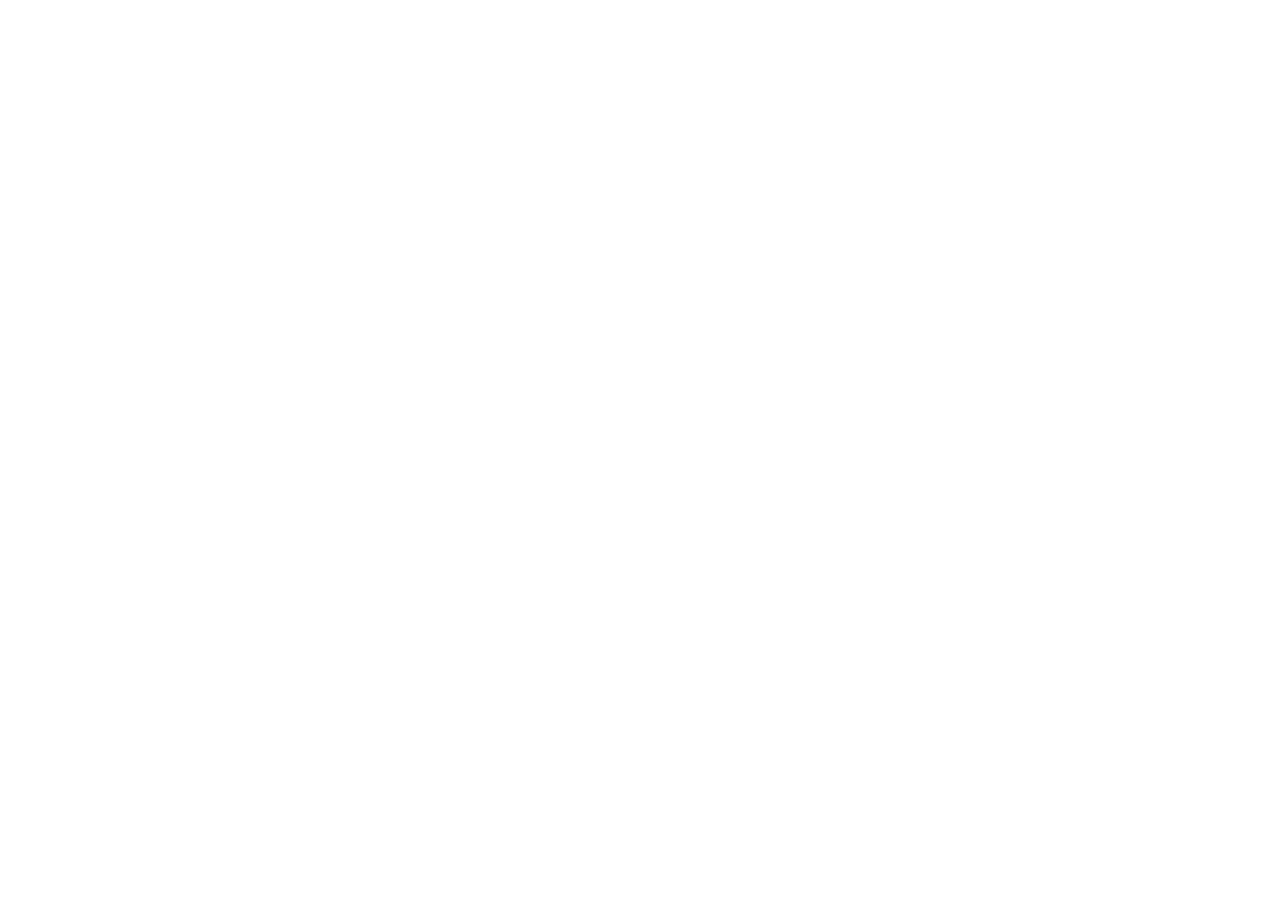
==== index.html @ efcf0a73 "Amend site title" ====
<!DOCTYPE html>
<html lang="en">

<head>
    <meta charset="UTF-8">
    <meta http-equiv="X-UA-Compatible" content="IE=edge">
    <meta name="viewport" content="width=device-width, initial-scale=1.0">


    <!-- Meta tags for improved SEO using search keywords and descriptions -->
    <meta name="description"
        content="IT support and software development based in Quedgeley, Gloucestershire. We offer IT support services, web application development, backend engineering & software engineering.">
    <meta name="keywords"
        content="IT support quedgeley, software development quedgeley, web application development quedgeley, web design company quedgeley, software developer quedgeley, website designer quedgeley">
    <meta name="author" content="White House IT Solutions Ltd">
    <meta name="page-topic" content="IT Support and Software Engineering">
    <meta name="page-type" content="IT Support and Software Engineering">
    <meta name="robots" content="index, follow">

    <!-- Bootstrap 4 -->
    <link rel="stylesheet" href="https://stackpath.bootstrapcdn.com/bootstrap/4.4.1/css/bootstrap.min.css"
        integrity="sha384-Vkoo8x4CGsO3+Hhxv8T/Q5PaXtkKtu6ug5TOeNV6gBiFeWPGFN9MuhOf23Q9Ifjh" crossorigin="anonymous">
    <!-- CSS -->
    <link rel="stylesheet" href="assets/css/style.css">
    <!-- Google Fonts -->
    <link rel="preconnect" href="https://fonts.googleapis.com">
    <link rel="preconnect" href="https://fonts.gstatic.com" crossorigin>
    <link href="https://fonts.googleapis.com/css2?family=Lato:wght@400;700&family=Roboto+Mono&display=swap"
        rel="stylesheet">
    <!-- Font Awesome -->
    <link rel="stylesheet" href="https://cdnjs.cloudflare.com/ajax/libs/font-awesome/6.1.1/css/all.min.css"
        integrity="sha512-KfkfwYDsLkIlwQp6LFnl8zNdLGxu9YAA1QvwINks4PhcElQSvqcyVLLD9aMhXd13uQjoXtEKNosOWaZqXgel0g=="
        crossorigin="anonymous" referrerpolicy="no-referrer">
    <!-- Font Icon -->    
    <link rel="apple-touch-icon" sizes="180x180" href="./assets/images/apple-touch-icon.png">
    <link rel="icon" type="image/png" sizes="32x32" href="./assets/images/favicon-32x32.png">
    <link rel="icon" type="image/png" sizes="16x16" href="./assets/images/favicon-16x16.png">
    <link rel="manifest" href="/site.webmanifest">
    <!-- jquery -->
    <script src="https://code.jquery.com/jquery-3.6.0.min.js"
        integrity="sha256-/xUj+3OJU5yExlq6GSYGSHk7tPXikynS7ogEvDej/m4=" crossorigin="anonymous"></script>
    <script src="https://cdn.jsdelivr.net/npm/popper.js@1.16.0/dist/umd/popper.min.js"
        integrity="sha384-Q6E9RHvbIyZFJoft+2mJbHaEWldlvI9IOYy5n3zV9zzTtmI3UksdQRVvoxMfooAo" crossorigin="anonymous">
    </script>
    <!-- Bootstrap JavaScript -->
    <script src="https://stackpath.bootstrapcdn.com/bootstrap/4.4.1/js/bootstrap.min.js"
        integrity="sha384-wfSDF2E50Y2D1uUdj0O3uMBJnjuUD4Ih7YwaYd1iqfktj0Uod8GCExl3Og8ifwB6" crossorigin="anonymous">
    </script>

    <title>White House IT Solutions - Quedgeley, Gloucestershire</title>
</head>
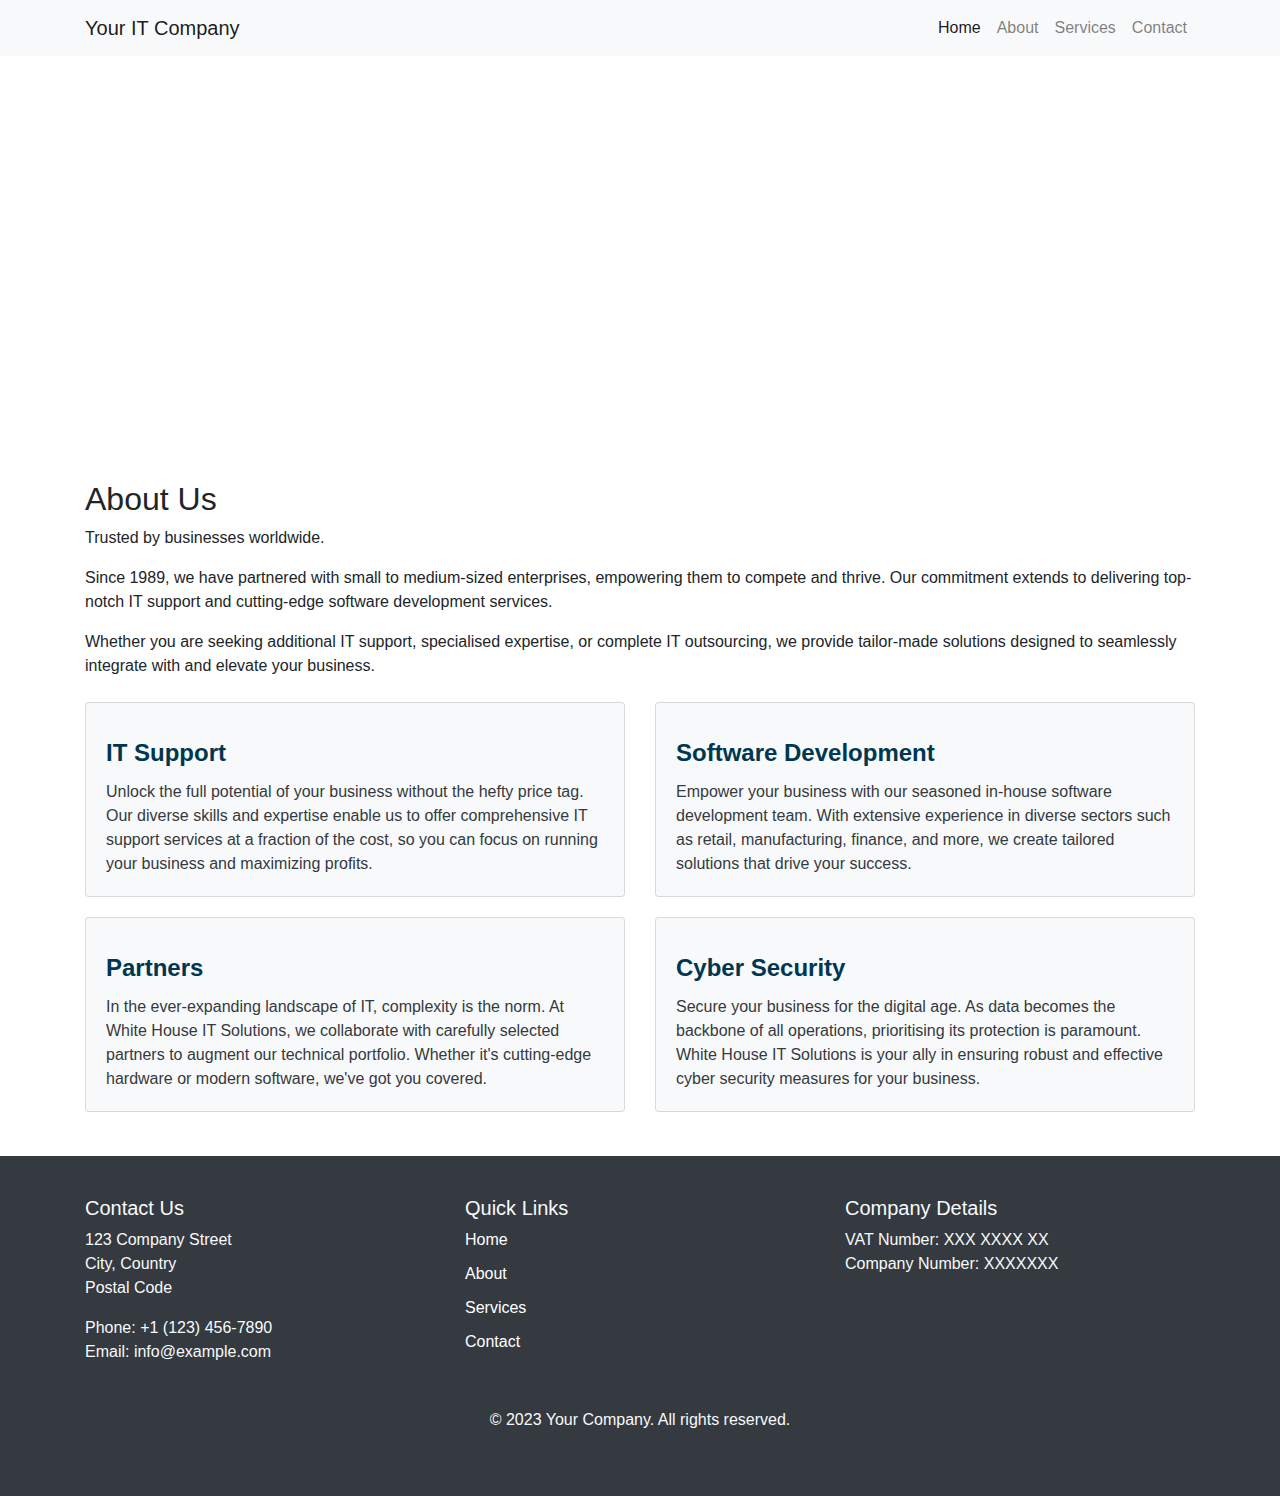
==== commit 616459ab: "Add basic Bootstrap template and css styling" ====
--- a/index.html
+++ b/index.html
@@ -48,4 +48,143 @@
     </script>
 
     <title>White House IT Solutions - Quedgeley, Gloucestershire</title>
-</head>+</head>
+
+<body>
+
+<!-- Navigation -->
+<nav class="navbar navbar-expand-lg navbar-light bg-light fixed-top">
+<div class="container">
+    <a class="navbar-brand" href="#">Your IT Company</a>
+    <button class="navbar-toggler" type="button" data-toggle="collapse" data-target="#navbarResponsive"
+            aria-controls="navbarResponsive" aria-expanded="false" aria-label="Toggle navigation">
+        <span class="navbar-toggler-icon"></span>
+    </button>
+    <div class="collapse navbar-collapse" id="navbarResponsive">
+        <ul class="navbar-nav ml-auto">
+            <li class="nav-item active">
+                <a class="nav-link" href="#">Home</a>
+            </li>
+            <li class="nav-item">
+                <a class="nav-link" href="#">About</a>
+            </li>
+            <li class="nav-item">
+                <a class="nav-link" href="#">Services</a>
+            </li>
+            <li class="nav-item">
+                <a class="nav-link" href="#">Contact</a>
+            </li>
+        </ul>
+    </div>
+</div>
+</nav>
+
+<!-- Hero Image -->
+<div class="hero-image">
+<div class="container">
+    <h1 class="display-4">White House IT Solutions</h1>
+    <p class="lead">Providing cutting-edge IT solutions for your business.</p>
+</div>
+</div>
+
+<!-- Content Section -->
+<div class="container mt-4">
+    <h2>About Us</h2>
+    <p> Trusted by businesses worldwide.</p>
+    <p> Since 1989, we have partnered with small to medium-sized enterprises, empowering them to compete and thrive. Our commitment extends to delivering top-notch IT support and cutting-edge software development services.</p>
+    <p> Whether you are seeking additional IT support, specialised expertise, or complete IT outsourcing, we provide tailor-made solutions designed to seamlessly integrate with and elevate your business.</p>
+</div>
+
+<div class="container mt-4">
+    <div class="row">
+
+        <!-- IT Support Card -->
+        <div class="col-12 col-md-6">
+            <div class="card">
+                <i class="fas fa-desktop fa-3x mt-3 mx-auto text-primary"></i>
+                <div class="card-body">
+                    <h5 class="card-title">IT Support</h5>
+                    <p class="card-text">Unlock the full potential of your business without the hefty price tag. Our diverse skills and expertise enable us to offer comprehensive IT support services at a fraction of the cost, so you can focus on running your business and maximizing profits.</p>
+                </div>
+            </div>
+        </div>
+
+        <!-- Software Development Card -->
+        <div class="col-12 col-md-6">
+            <div class="card">
+                <i class="fas fa-code fa-3x mt-3 mx-auto text-success"></i>
+                <div class="card-body">
+                    <h5 class="card-title">Software Development</h5>
+                    <p class="card-text">Empower your business with our seasoned in-house software development team. With extensive experience in diverse sectors such as retail, manufacturing, finance, and more, we create tailored solutions that drive your success.</p>
+                </div>
+            </div>
+        </div>
+
+        <!-- Partners Card -->
+        <div class="col-12 col-md-6">
+            <div class="card mt-4 mt-md-0">
+                <i class="fas fa-handshake fa-3x mt-3 mx-auto text-warning"></i>
+                <div class="card-body">
+                    <h5 class="card-title">Partners</h5>
+                    <p class="card-text">In the ever-expanding landscape of IT, complexity is the norm. At White House IT Solutions, we collaborate with carefully selected partners to augment our technical portfolio. Whether it's cutting-edge hardware or modern software, we've got you covered.</p>
+                </div>
+            </div>
+        </div>
+
+        <!-- Cyber Security Card -->
+        <div class="col-12 col-md-6">
+            <div class="card mt-4 mt-md-0">
+                <i class="fas fa-shield-alt fa-3x mt-3 mx-auto text-danger"></i>
+                <div class="card-body">
+                    <h5 class="card-title">Cyber Security</h5>
+                    <p class="card-text">Secure your business for the digital age. As data becomes the backbone of all operations, prioritising its protection is paramount. White House IT Solutions is your ally in ensuring robust and effective cyber security measures for your business.</p>
+                </div>
+            </div>
+        </div>
+
+    </div>
+</div>
+
+<!-- Footer Section -->
+<footer class="bg-dark text-light mt-4">
+    <div class="container">
+        <div class="row">
+            <!-- Company Info -->
+            <div class="col-md-4">
+                <h5>Contact Us</h5>
+                <p>123 Company Street<br>City, Country<br>Postal Code</p>
+                <p>Phone: +1 (123) 456-7890<br>Email: info@example.com</p>
+            </div>
+
+            <!-- Navigation Links -->
+            <div class="col-md-4">
+                <h5>Quick Links</h5>
+                <ul class="list-unstyled">
+                    <li><a href="#">Home</a></li>
+                    <li><a href="#">About</a></li>
+                    <li><a href="#">Services</a></li>
+                    <li><a href="#">Contact</a></li>
+                </ul>
+            </div>
+
+            <!-- Company Details and Social Links -->
+            <div class="col-md-4">
+                <h5>Company Details</h5>
+                <p>VAT Number: XXX XXXX XX<br>Company Number: XXXXXXX</p>
+                <div class="social-links">
+                    <a href="https://www.facebook.com" target="_blank"><i class="fab fa-facebook"></i></a>
+                    <a href="https://www.twitter.com" target="_blank"><i class="fab fa-twitter"></i></a>
+                    <a href="https://www.youtube.com" target="_blank"><i class="fab fa-youtube"></i></a>
+                </div>
+            </div>
+        </div>
+    </div>
+
+    <!-- Footer Bottom -->
+    <div class="footer-bottom text-center py-2">
+        <p>&copy; 2023 Your Company. All rights reserved.</p>
+    </div>
+</footer>
+
+
+</body>--- a/assets/css/style.css
+++ b/assets/css/style.css
@@ -0,0 +1,98 @@
+/* style.css */
+
+body {
+    padding-top: 56px; /* Adjusted for fixed navbar */
+}
+.hero-image {
+    background-image: url('assets/images/pexels-lukas-574069.jpg'); /* Replace with your hero image URL */
+    background-size: cover;
+    height: 400px; /* Adjust the height as needed */
+    display: flex;
+    align-items: center;
+    color: white;
+    text-align: center;
+}
+
+/* Add some spacing between cards */
+.card {
+    margin-bottom: 20px;
+}
+
+/* Style the card titles */
+.card-title {
+    font-size: 1.5rem;
+    font-weight: bold;
+    color: #003750;
+}
+
+/* Style the card icons */
+.card i {
+    display: block;
+}
+
+/* Add a subtle box shadow to cards on hover */
+.card:hover {
+    box-shadow: 0 4px 8px rgba(0, 0, 0, 0.1);
+    transition: box-shadow 0.3s ease-in-out;
+}
+
+/* Style the card backgrounds and text colors */
+.card:nth-child(odd) {
+    background-color: #f8f9fa; /* Light gray background for odd cards */
+    color: #343a40; /* Dark text color for odd cards */
+}
+
+.card:nth-child(even) {
+    background-color: #ffffff; /* White background for even cards */
+    color: #343a40; /* Dark text color for even cards */
+}
+
+/* Style the Font Awesome icons' colors */
+.card i.text-primary { color: #007bff; } /* Blue for IT Support */
+.card i.text-success { color: #28a745; } /* Green for Software Development */
+.card i.text-warning { color: #ffc107; } /* Yellow for Partners */
+.card i.text-danger { color: #dc3545; } /* Red for Cyber Security */
+
+/* Footer Section */
+footer {
+    padding: 40px 0;
+}
+
+/* Footer Links */
+footer ul {
+    list-style: none;
+    padding: 0;
+}
+
+footer ul li {
+    margin-bottom: 10px;
+}
+
+footer a {
+    color: #ffffff;
+    text-decoration: none;
+}
+
+footer a:hover {
+    color: #f8f9fa; /* Light gray on hover */
+}
+
+/* Social Links */
+.social-links a {
+    display: inline-block;
+    margin-right: 10px;
+    font-size: 24px;
+    color: #ffffff;
+}
+
+.social-links a:hover {
+    color: #f8f9fa; /* Light gray on hover */
+}
+
+/* Footer Bottom */
+.footer-bottom {
+    background-color: #343a40; /* Dark gray background */
+    color: #f8f9fa; /* Light gray text */
+    margin-top: 20px;
+    padding: 10px 0;
+}
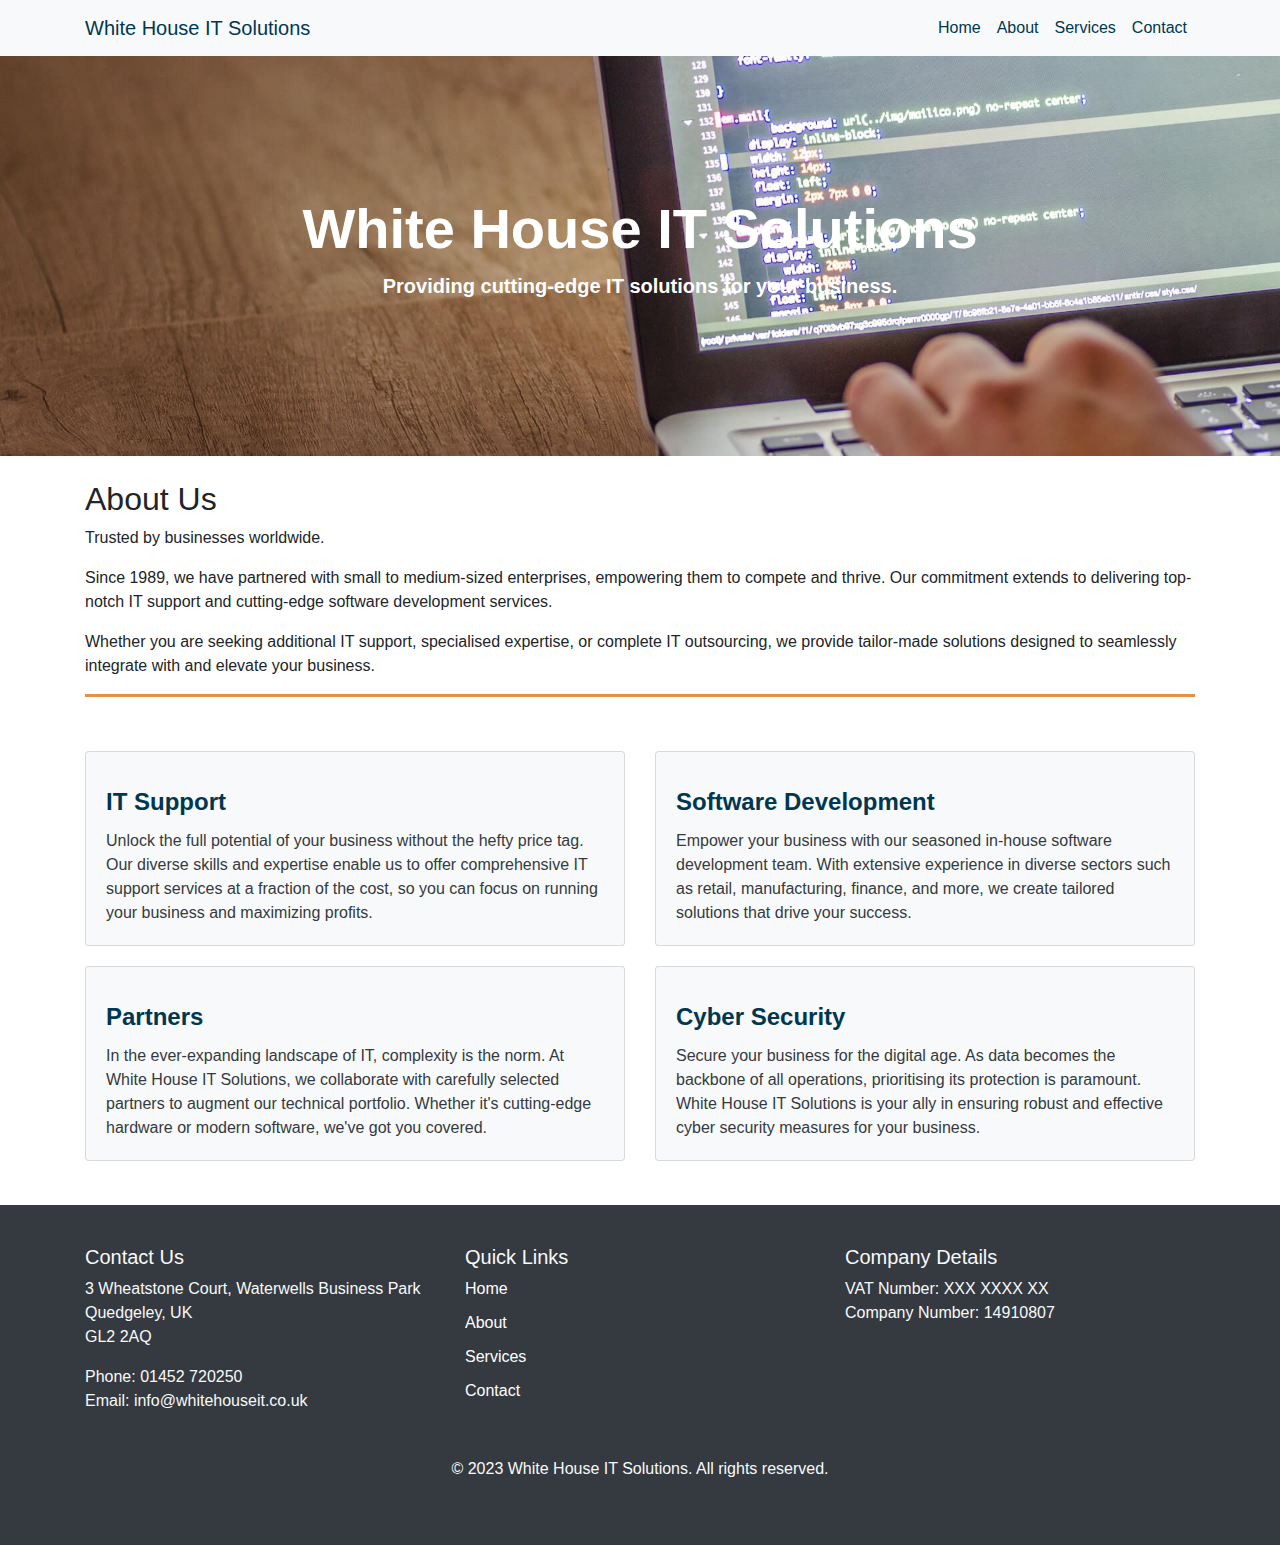
==== commit 4545ed24: "add footer styling, hr, hero text styling" ====
--- a/index.html
+++ b/index.html
@@ -55,7 +55,7 @@
 <!-- Navigation -->
 <nav class="navbar navbar-expand-lg navbar-light bg-light fixed-top">
 <div class="container">
-    <a class="navbar-brand" href="#">Your IT Company</a>
+    <a class="navbar-brand" href="#">White House IT Solutions</a>
     <button class="navbar-toggler" type="button" data-toggle="collapse" data-target="#navbarResponsive"
             aria-controls="navbarResponsive" aria-expanded="false" aria-label="Toggle navigation">
         <span class="navbar-toggler-icon"></span>
@@ -82,7 +82,7 @@
 <!-- Hero Image -->
 <div class="hero-image">
 <div class="container">
-    <h1 class="display-4">White House IT Solutions</h1>
+    <h1 class="display-4 white-house">White House IT Solutions</h1>
     <p class="lead">Providing cutting-edge IT solutions for your business.</p>
 </div>
 </div>
@@ -93,6 +93,7 @@
     <p> Trusted by businesses worldwide.</p>
     <p> Since 1989, we have partnered with small to medium-sized enterprises, empowering them to compete and thrive. Our commitment extends to delivering top-notch IT support and cutting-edge software development services.</p>
     <p> Whether you are seeking additional IT support, specialised expertise, or complete IT outsourcing, we provide tailor-made solutions designed to seamlessly integrate with and elevate your business.</p>
+    <hr>
 </div>
 
 <div class="container mt-4">
@@ -152,8 +153,8 @@
             <!-- Company Info -->
             <div class="col-md-4">
                 <h5>Contact Us</h5>
-                <p>123 Company Street<br>City, Country<br>Postal Code</p>
-                <p>Phone: +1 (123) 456-7890<br>Email: info@example.com</p>
+                <p>3 Wheatstone Court, Waterwells Business Park<br>Quedgeley, UK<br>GL2 2AQ</p>
+                <p>Phone: 01452 720250<br>Email: info@whitehouseit.co.uk</p>
             </div>
 
             <!-- Navigation Links -->
@@ -170,7 +171,7 @@
             <!-- Company Details and Social Links -->
             <div class="col-md-4">
                 <h5>Company Details</h5>
-                <p>VAT Number: XXX XXXX XX<br>Company Number: XXXXXXX</p>
+                <p>VAT Number: XXX XXXX XX<br>Company Number: 14910807</p>
                 <div class="social-links">
                     <a href="https://www.facebook.com" target="_blank"><i class="fab fa-facebook"></i></a>
                     <a href="https://www.twitter.com" target="_blank"><i class="fab fa-twitter"></i></a>
@@ -182,7 +183,7 @@
 
     <!-- Footer Bottom -->
     <div class="footer-bottom text-center py-2">
-        <p>&copy; 2023 Your Company. All rights reserved.</p>
+        <p>&copy; 2023 White House IT Solutions. All rights reserved.</p>
     </div>
 </footer>
 
--- a/assets/css/style.css
+++ b/assets/css/style.css
@@ -4,13 +4,59 @@
     padding-top: 56px; /* Adjusted for fixed navbar */
 }
 .hero-image {
-    background-image: url('assets/images/pexels-lukas-574069.jpg'); /* Replace with your hero image URL */
+    background-image: url('../images/pexels-lukas-574069.jpg'); /* Replace with your hero image URL */
+    /* filter: brightness(60%); */
     background-size: cover;
     height: 400px; /* Adjust the height as needed */
     display: flex;
     align-items: center;
-    color: white;
+    /* color: white; */
     text-align: center;
+}
+
+.white-house, .lead {
+    color: #ffffff;
+    font-weight: bold;
+}
+
+/* Navigation Links */
+.navbar-light .navbar-nav .nav-link {
+    color: #003750;
+    transition: color 0.3s ease-in-out;
+}
+
+.navbar-light .navbar-nav .nav-link:hover {
+    color: #44bac1; /* WHITS light blue on hover */
+}
+
+/* Brand Logo/Text in the Navbar */
+.navbar-light .navbar-brand {
+    color: #003750;
+}
+
+.navbar-light .navbar-brand:hover {
+    color: #44bac1 /* WHITS light blue on hover */
+}
+
+/* Navbar Background */
+.navbar-light {
+    background-color: #343a40; /* Dark gray background */
+}
+
+/* Hamburger Icon Color */
+.navbar-light .navbar-toggler-icon {
+    background-color: #ffffff;
+}
+
+/* Active Link */
+.navbar-light .navbar-nav .nav-item.active .nav-link {
+    color: #003750; /* Light gray for active link */
+}
+
+hr {
+    border-top: 3px solid #e39245;
+    padding-top: 15px;
+    padding-bottom: 15px;
 }
 
 /* Add some spacing between cards */
@@ -74,7 +120,8 @@
 }
 
 footer a:hover {
-    color: #f8f9fa; /* Light gray on hover */
+    color: #44bac1; /* WHITS light blue on hover */
+    text-decoration: none;
 }
 
 /* Social Links */
@@ -86,7 +133,7 @@
 }
 
 .social-links a:hover {
-    color: #f8f9fa; /* Light gray on hover */
+    color: #44bac1; /* WHITS light blue on hover */
 }
 
 /* Footer Bottom */
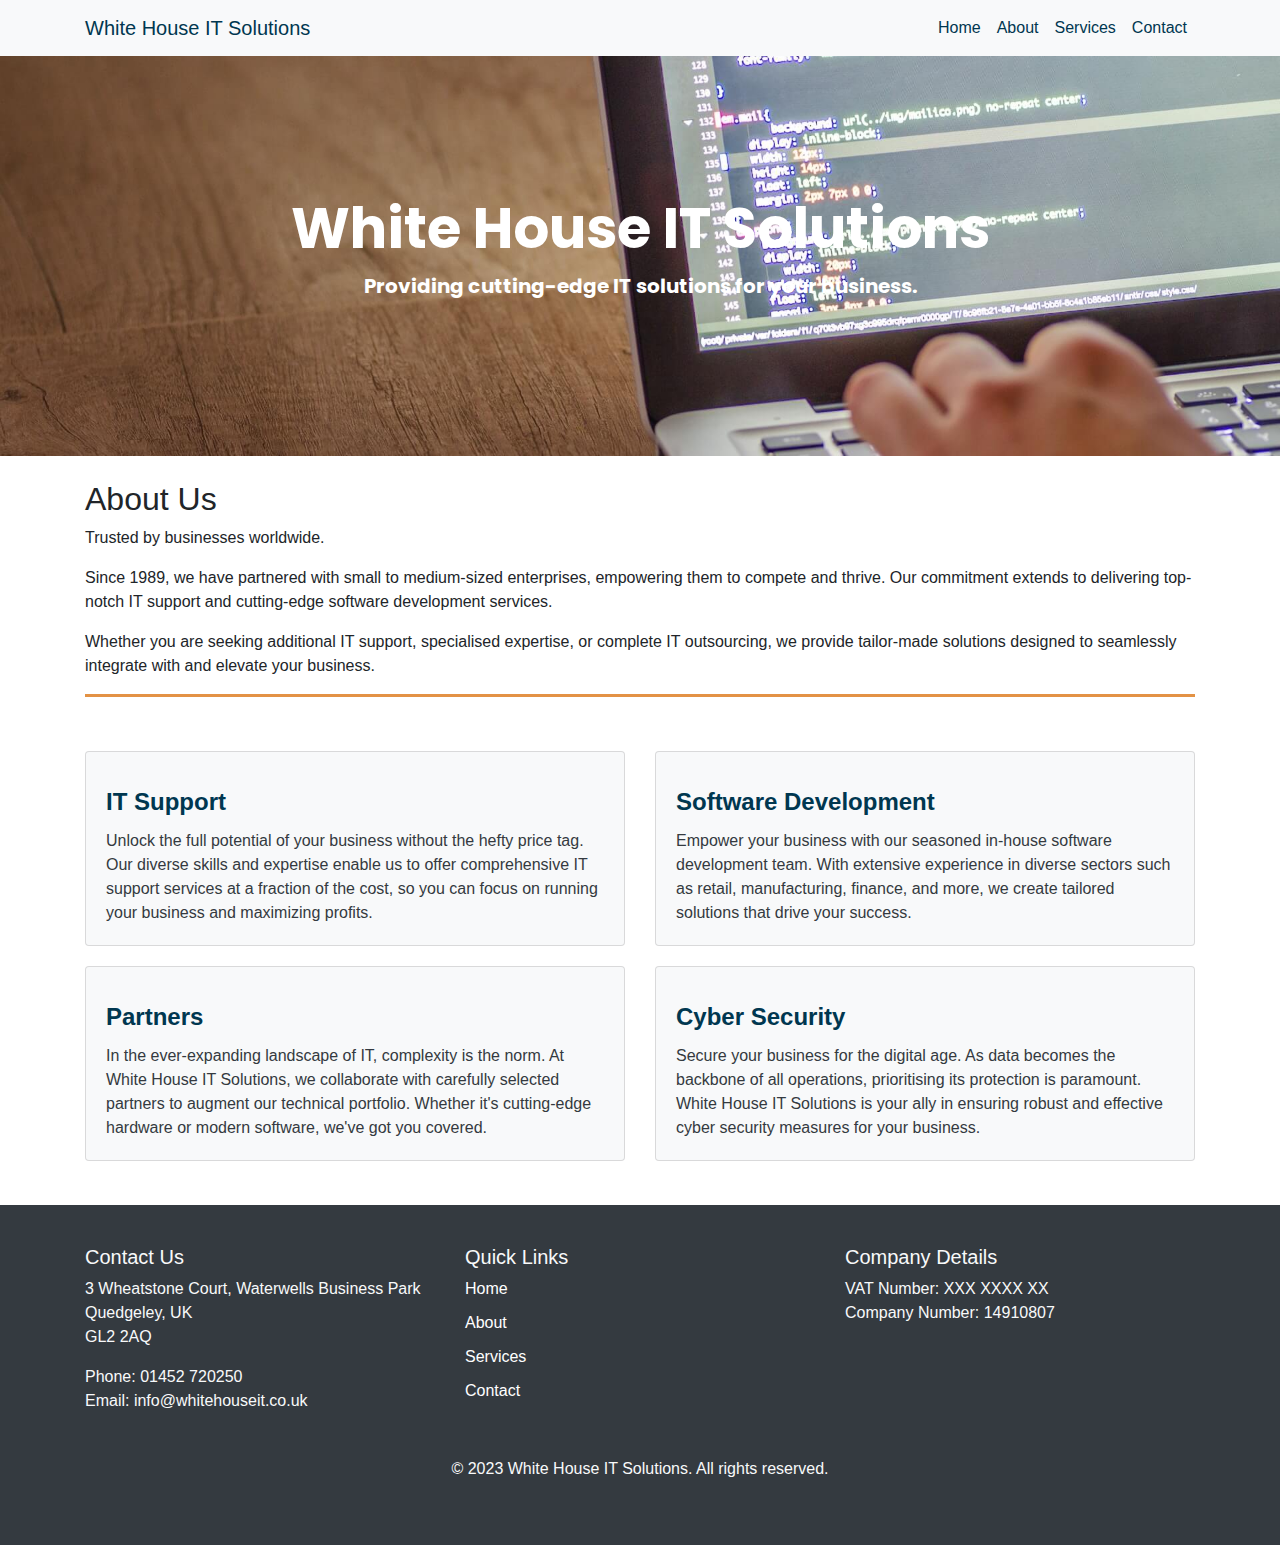
==== commit 35db9142: "add correct google fonts" ====
--- a/index.html
+++ b/index.html
@@ -25,8 +25,7 @@
     <!-- Google Fonts -->
     <link rel="preconnect" href="https://fonts.googleapis.com">
     <link rel="preconnect" href="https://fonts.gstatic.com" crossorigin>
-    <link href="https://fonts.googleapis.com/css2?family=Lato:wght@400;700&family=Roboto+Mono&display=swap"
-        rel="stylesheet">
+    <link href="https://fonts.googleapis.com/css2?family=Poppins:wght@400;600;800&family=Sora:wght@400;700&display=swap" rel="stylesheet">
     <!-- Font Awesome -->
     <link rel="stylesheet" href="https://cdnjs.cloudflare.com/ajax/libs/font-awesome/6.1.1/css/all.min.css"
         integrity="sha512-KfkfwYDsLkIlwQp6LFnl8zNdLGxu9YAA1QvwINks4PhcElQSvqcyVLLD9aMhXd13uQjoXtEKNosOWaZqXgel0g=="
--- a/assets/css/style.css
+++ b/assets/css/style.css
@@ -15,6 +15,7 @@
 }
 
 .white-house, .lead {
+    font-family: 'Poppins', sans-serif;
     color: #ffffff;
     font-weight: bold;
 }
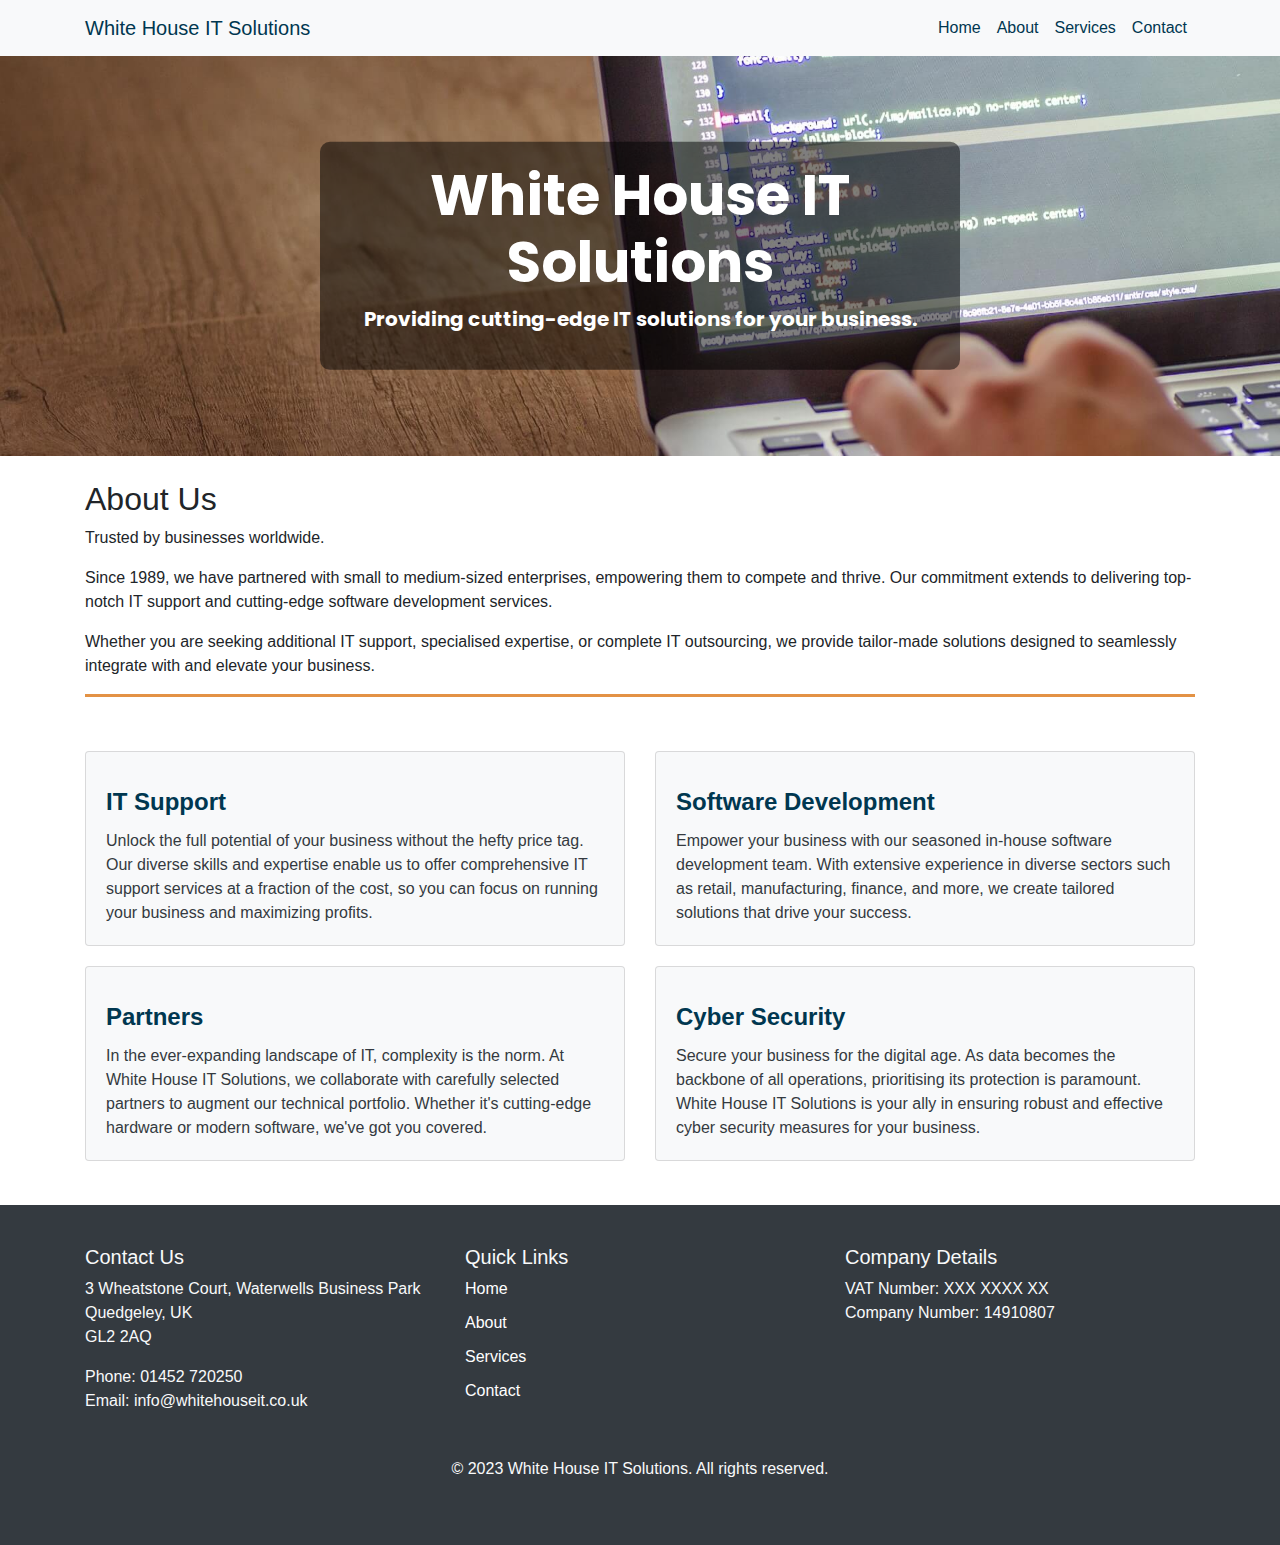
==== commit d9c2c76e: "add grey box behind hero image text" ====
--- a/index.html
+++ b/index.html
@@ -80,10 +80,10 @@
 
 <!-- Hero Image -->
 <div class="hero-image">
-<div class="container">
-    <h1 class="display-4 white-house">White House IT Solutions</h1>
-    <p class="lead">Providing cutting-edge IT solutions for your business.</p>
-</div>
+    <div class="hero-text">
+        <h1 class="display-4 white-house">White House IT Solutions</h1>
+        <p class="lead">Providing cutting-edge IT solutions for your business.</p>
+    </div>
 </div>
 
 <!-- Content Section -->
--- a/assets/css/style.css
+++ b/assets/css/style.css
@@ -2,16 +2,27 @@
 
 body {
     padding-top: 56px; /* Adjusted for fixed navbar */
-}
+/* Update this in your style.css file */
+
 .hero-image {
-    background-image: url('../images/pexels-lukas-574069.jpg'); /* Replace with your hero image URL */
-    /* filter: brightness(60%); */
+    position: relative;
+    background-image: url('../images/pexels-lukas-574069.jpg');
     background-size: cover;
     height: 400px; /* Adjust the height as needed */
     display: flex;
     align-items: center;
-    /* color: white; */
+    color: #ffffff;
     text-align: center;
+}
+
+.hero-text {
+    position: absolute;
+    top: 50%;
+    left: 50%;
+    transform: translate(-50%, -50%);
+    background-color: rgba(0, 0, 0, 0.5); /* Semi-transparent black background */
+    padding: 20px;
+    border-radius: 10px; /* Optional: Add rounded corners */
 }
 
 .white-house, .lead {
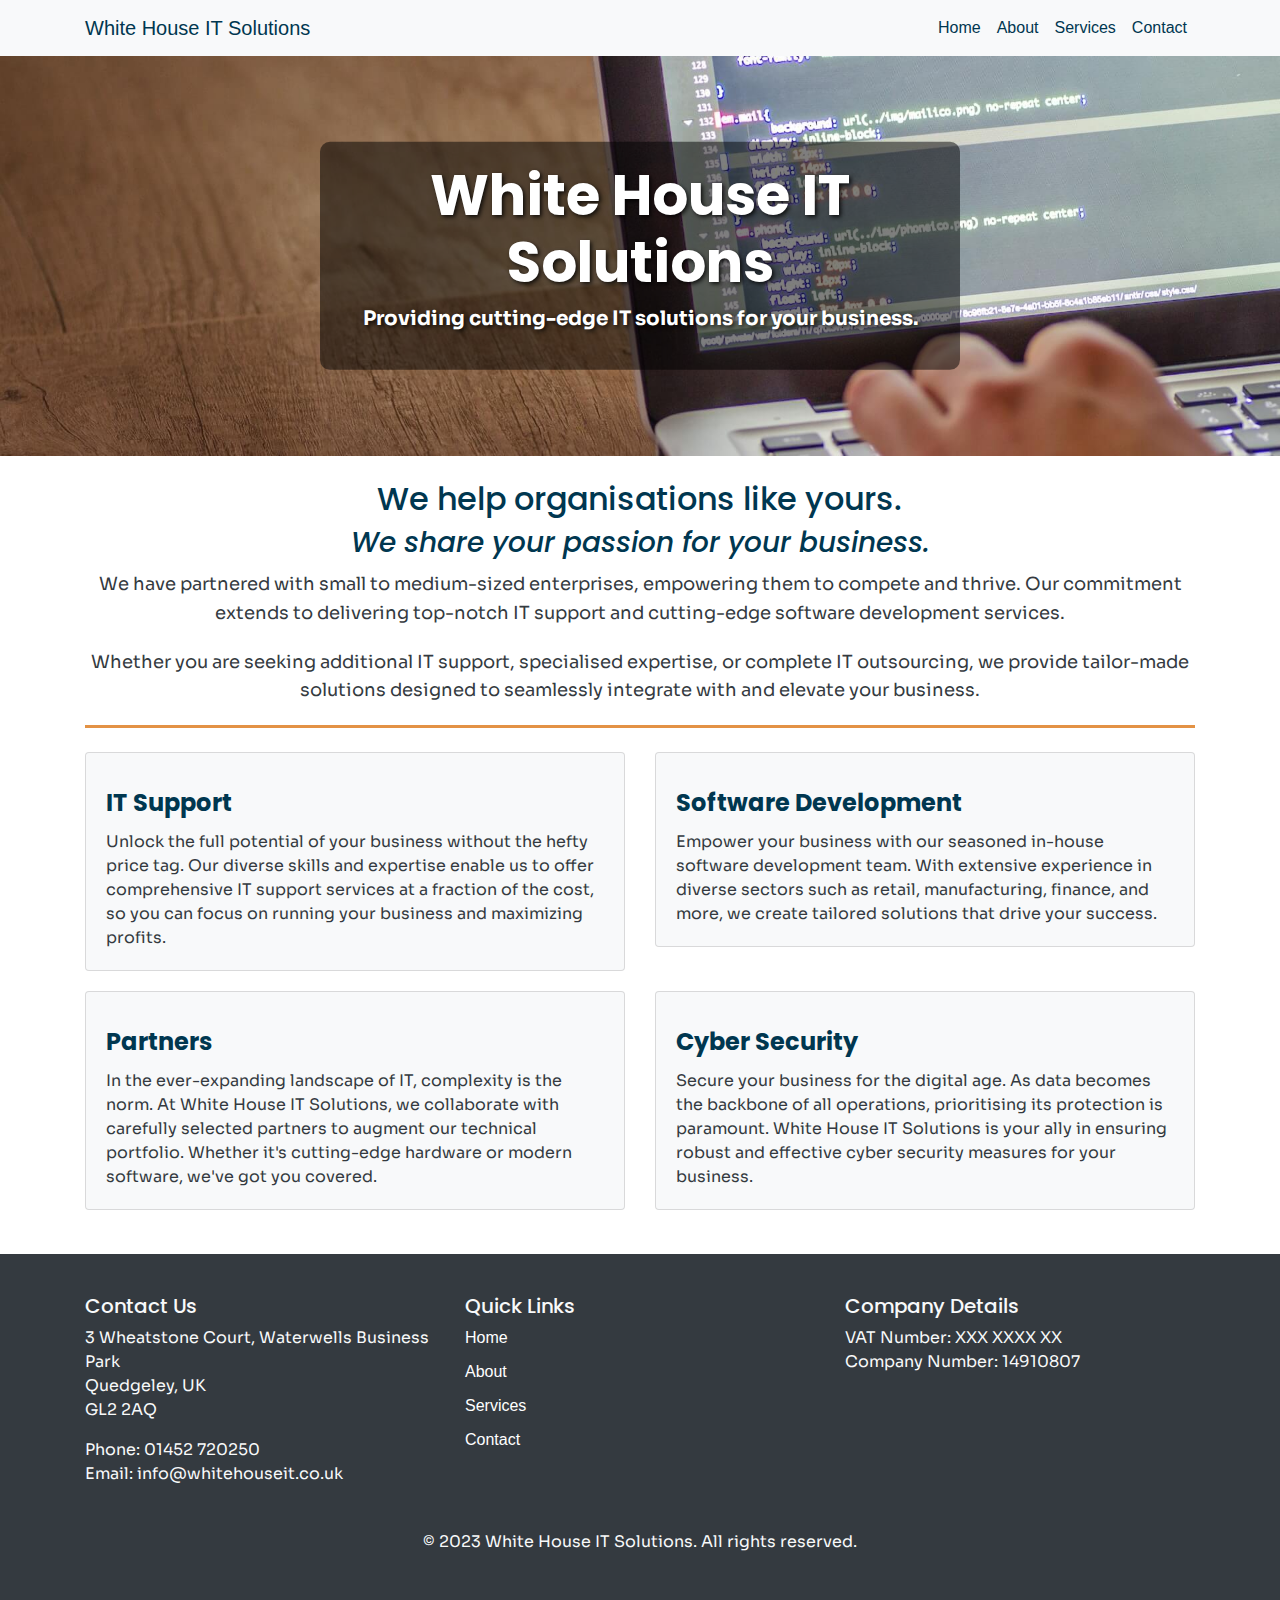
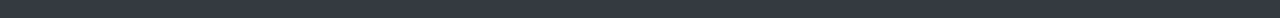
==== commit e54f4851: "add styling to lead paragraphs" ====
--- a/index.html
+++ b/index.html
@@ -87,10 +87,10 @@
 </div>
 
 <!-- Content Section -->
-<div class="container mt-4">
-    <h2>About Us</h2>
-    <p> Trusted by businesses worldwide.</p>
-    <p> Since 1989, we have partnered with small to medium-sized enterprises, empowering them to compete and thrive. Our commitment extends to delivering top-notch IT support and cutting-edge software development services.</p>
+<div class="container mt-4 about-us-container">
+    <h2 class="we-help">We help organisations like yours.</h2>
+    <h3 class="we-share">We share your passion for your business.</h3>
+    <p> We have partnered with small to medium-sized enterprises, empowering them to compete and thrive. Our commitment extends to delivering top-notch IT support and cutting-edge software development services.</p>
     <p> Whether you are seeking additional IT support, specialised expertise, or complete IT outsourcing, we provide tailor-made solutions designed to seamlessly integrate with and elevate your business.</p>
     <hr>
 </div>
@@ -101,7 +101,7 @@
         <!-- IT Support Card -->
         <div class="col-12 col-md-6">
             <div class="card">
-                <i class="fas fa-desktop fa-3x mt-3 mx-auto text-primary"></i>
+                <i class="fas fa-desktop fa-3x mt-3 mx-auto icon"></i>
                 <div class="card-body">
                     <h5 class="card-title">IT Support</h5>
                     <p class="card-text">Unlock the full potential of your business without the hefty price tag. Our diverse skills and expertise enable us to offer comprehensive IT support services at a fraction of the cost, so you can focus on running your business and maximizing profits.</p>
@@ -112,7 +112,7 @@
         <!-- Software Development Card -->
         <div class="col-12 col-md-6">
             <div class="card">
-                <i class="fas fa-code fa-3x mt-3 mx-auto text-success"></i>
+                <i class="fas fa-code fa-3x mt-3 mx-auto icon"></i>
                 <div class="card-body">
                     <h5 class="card-title">Software Development</h5>
                     <p class="card-text">Empower your business with our seasoned in-house software development team. With extensive experience in diverse sectors such as retail, manufacturing, finance, and more, we create tailored solutions that drive your success.</p>
@@ -123,7 +123,7 @@
         <!-- Partners Card -->
         <div class="col-12 col-md-6">
             <div class="card mt-4 mt-md-0">
-                <i class="fas fa-handshake fa-3x mt-3 mx-auto text-warning"></i>
+                <i class="fas fa-handshake fa-3x mt-3 mx-auto icon"></i>
                 <div class="card-body">
                     <h5 class="card-title">Partners</h5>
                     <p class="card-text">In the ever-expanding landscape of IT, complexity is the norm. At White House IT Solutions, we collaborate with carefully selected partners to augment our technical portfolio. Whether it's cutting-edge hardware or modern software, we've got you covered.</p>
@@ -134,7 +134,7 @@
         <!-- Cyber Security Card -->
         <div class="col-12 col-md-6">
             <div class="card mt-4 mt-md-0">
-                <i class="fas fa-shield-alt fa-3x mt-3 mx-auto text-danger"></i>
+                <i class="fas fa-shield-alt fa-3x mt-3 mx-auto icon"></i>
                 <div class="card-body">
                     <h5 class="card-title">Cyber Security</h5>
                     <p class="card-text">Secure your business for the digital age. As data becomes the backbone of all operations, prioritising its protection is paramount. White House IT Solutions is your ally in ensuring robust and effective cyber security measures for your business.</p>
--- a/assets/css/style.css
+++ b/assets/css/style.css
@@ -2,7 +2,15 @@
 
 body {
     padding-top: 56px; /* Adjusted for fixed navbar */
-/* Update this in your style.css file */
+}
+
+h1, h2, h3, h4, h5, h6 {
+    font-family: 'Poppins', sans-serif;
+}
+
+p {
+    font-family: 'Sora', sans-serif;
+}
 
 .hero-image {
     position: relative;
@@ -23,12 +31,13 @@
     background-color: rgba(0, 0, 0, 0.5); /* Semi-transparent black background */
     padding: 20px;
     border-radius: 10px; /* Optional: Add rounded corners */
+    text-shadow: 2px 2px 4px rgba(0, 0, 0, 0.8); /* 3D text-shadow effect */
 }
 
 .white-house, .lead {
-    font-family: 'Poppins', sans-serif;
     color: #ffffff;
     font-weight: bold;
+    /* transform: rotate(-2deg); */ /* Optional: Rotate the text slightly */
 }
 
 /* Navigation Links */
@@ -62,13 +71,35 @@
 
 /* Active Link */
 .navbar-light .navbar-nav .nav-item.active .nav-link {
-    color: #003750; /* Light gray for active link */
+    color: #003750; /* WHITS dark blue for active link */
+}
+
+/* Lead content */
+.about-us-container {
+    text-align: center;
+}
+
+.we-help, .we-share {
+    font-family: 'Poppins', sans-serif;
+    color: #003750; /* WHITS dark blue for headings */
+}
+
+.we-share {
+    font-style: italic;
+    margin-bottom: 10px; /* Add space between headings */
+}
+
+.about-us-container p {
+    font-family: 'Sora', sans-serif;
+    font-size: 18px; /* Adjust the font size as needed */
+    color: #343a40; /* Dark text color */
+    line-height: 1.6; /* Adjust the line height for better readability */
+    margin-bottom: 20px; /* Add spacing between paragraphs */
 }
 
 hr {
     border-top: 3px solid #e39245;
-    padding-top: 15px;
-    padding-bottom: 15px;
+    margin: 20px 0; /* Add space above and below the hr line */
 }
 
 /* Add some spacing between cards */
@@ -106,10 +137,9 @@
 }
 
 /* Style the Font Awesome icons' colors */
-.card i.text-primary { color: #007bff; } /* Blue for IT Support */
-.card i.text-success { color: #28a745; } /* Green for Software Development */
-.card i.text-warning { color: #ffc107; } /* Yellow for Partners */
-.card i.text-danger { color: #dc3545; } /* Red for Cyber Security */
+.card i.icon {
+    color: #44bac1;
+}
 
 /* Footer Section */
 footer {
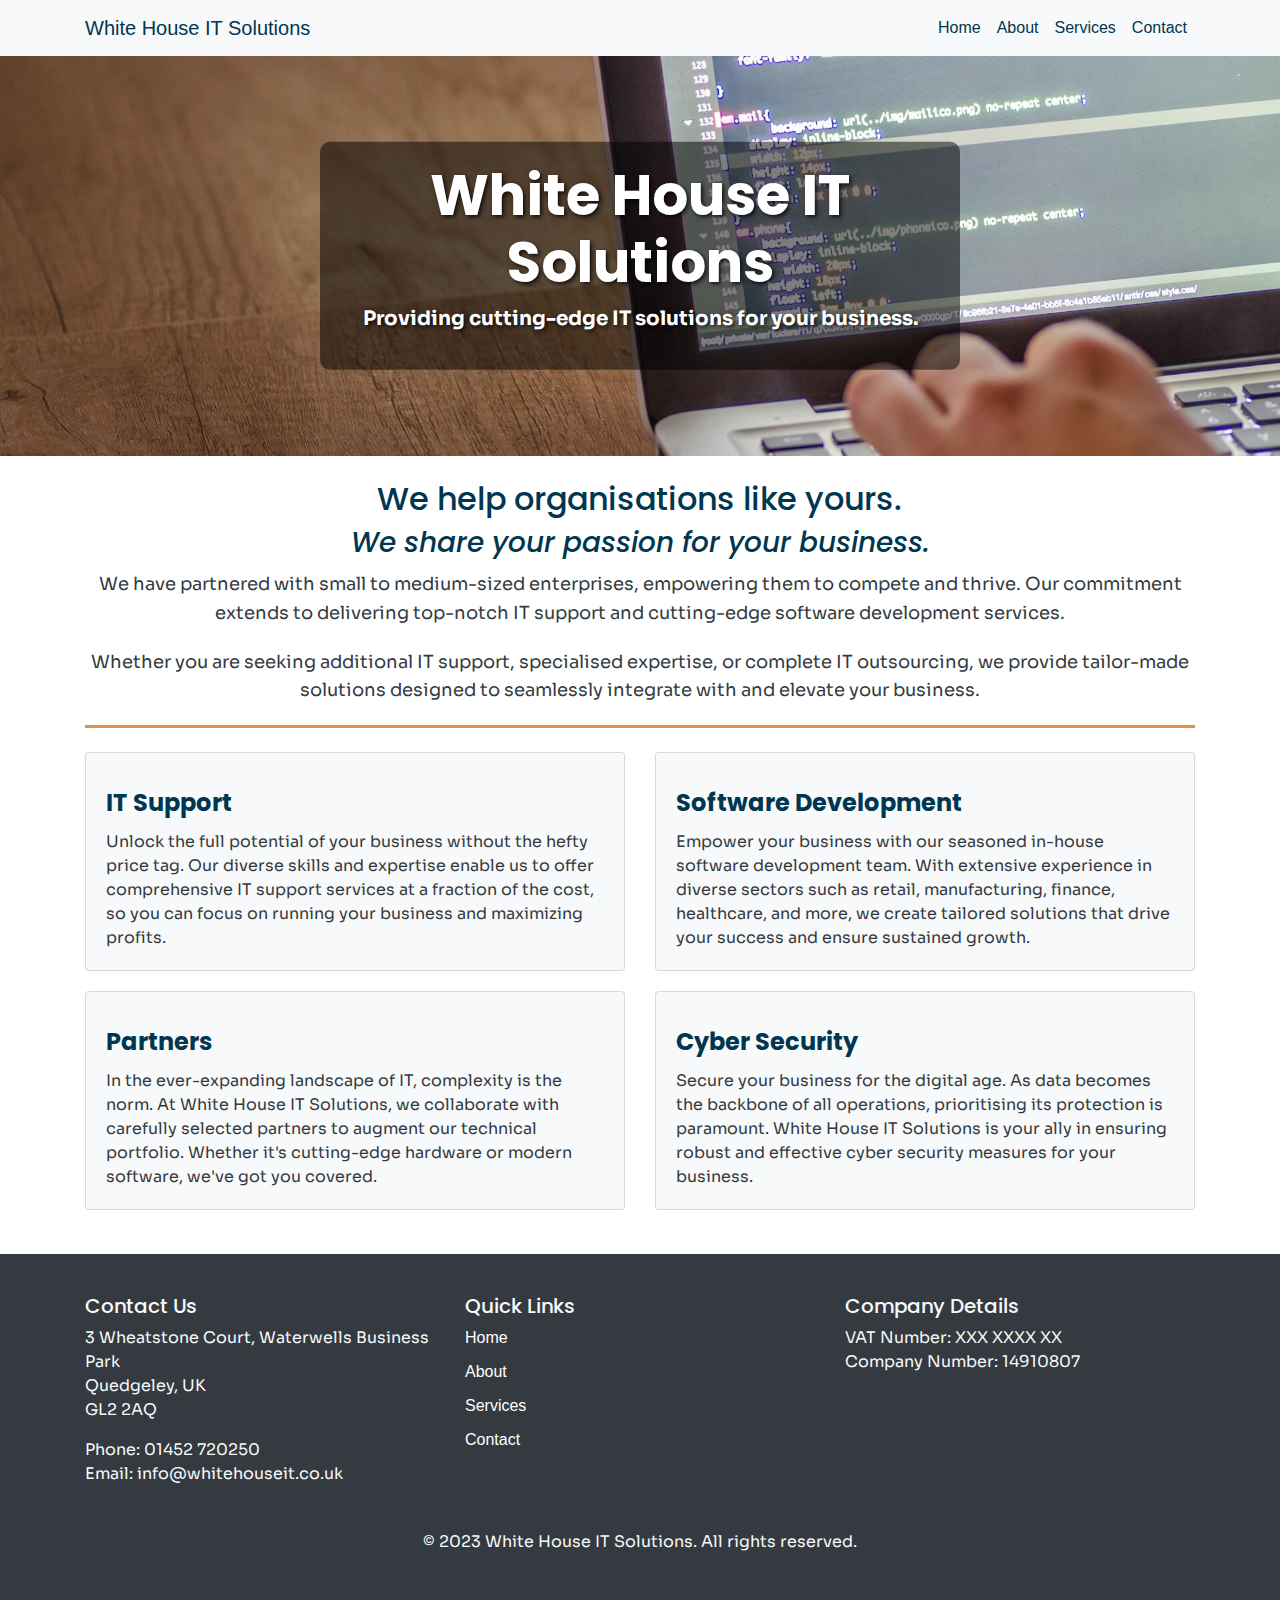
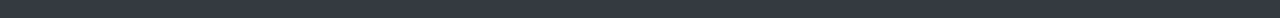
==== commit e7744d01: "add extra copy to software development card" ====
--- a/index.html
+++ b/index.html
@@ -115,7 +115,7 @@
                 <i class="fas fa-code fa-3x mt-3 mx-auto icon"></i>
                 <div class="card-body">
                     <h5 class="card-title">Software Development</h5>
-                    <p class="card-text">Empower your business with our seasoned in-house software development team. With extensive experience in diverse sectors such as retail, manufacturing, finance, and more, we create tailored solutions that drive your success.</p>
+                    <p class="card-text">Empower your business with our seasoned in-house software development team. With extensive experience in diverse sectors such as retail, manufacturing, finance, healthcare, and more, we create tailored solutions that drive your success and ensure sustained growth.</p>
                 </div>
             </div>
         </div>
